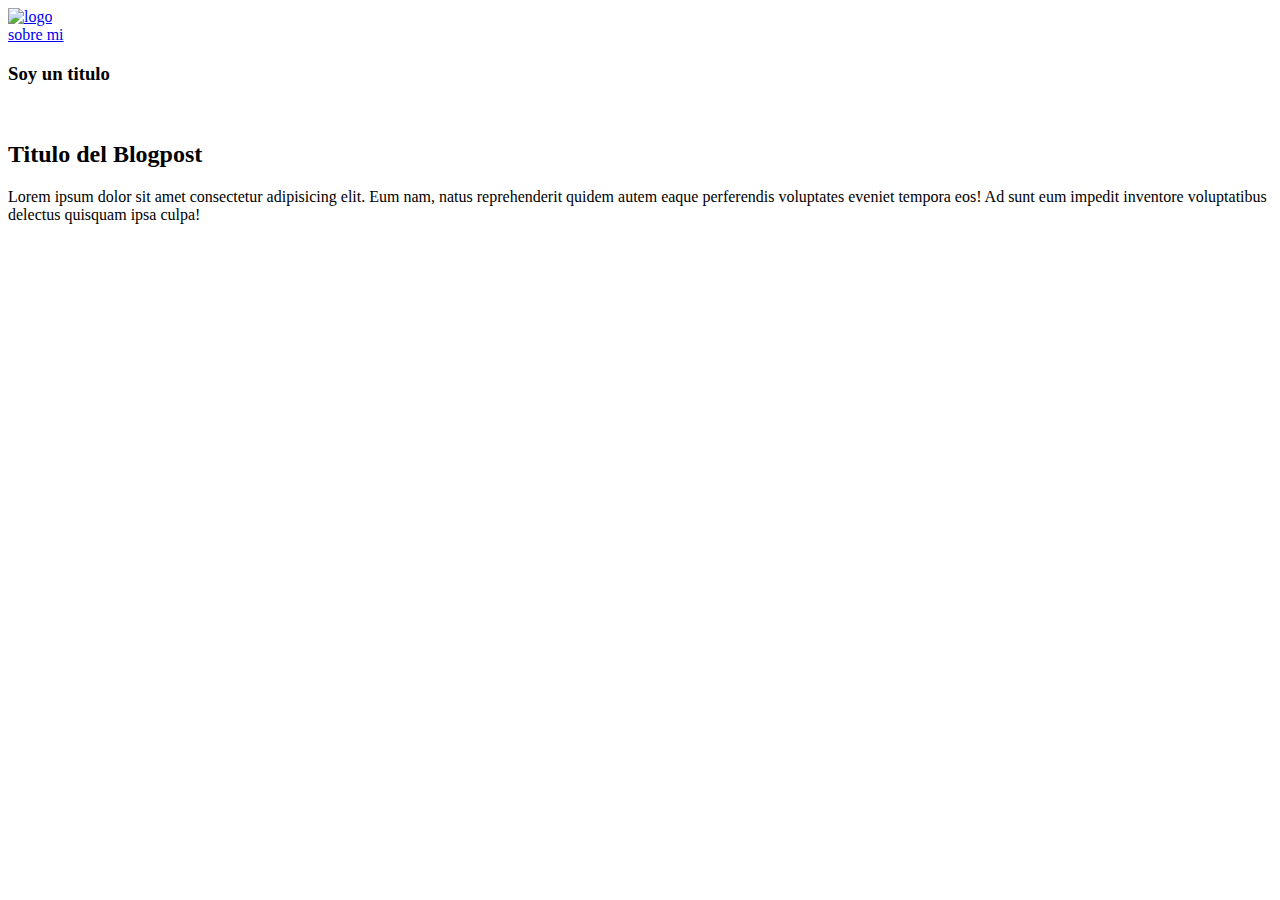
==== Blogs.html @ 1cee389a "creando los textos2" ====
<!DOCTYPE html>
<html lang="en">
<head>
    <meta charset="UTF-8">
    <meta name="viewport" content="width=device-width, initial-scale=1.0">
    <title>Mi Blog</title>
    <link rel="stylesheet" href="css/main.css">
    <link rel="stylesheet" href="css/font/flaticon.css">
</head>
<body>
    <header>
        <section class="header-icons-container">
            <div class="icons">
                <a href=""><span class="flaticon-001-facebook"></span></a>
                <a href=""><span class="flaticon-002-twitter"></span></a>
                <a href=""><span class="flaticon-011-instagram"></span></a>
                <a href=""><span class="flaticon-010-linkedin"></span></a>
                <a href=""><span class="flaticon-008-youtube"></span></a>
            </div>
        </section>
        <nav>
            <section class="nav-logo-container">
               <a href="/"><img src="assets/img/Logo-negro.png" alt="logo"></a>
            </section>
            <section class="profile-link">
                <a href="perfil.html">sobre mi</a>
            </section>
        </nav>
    </header>
    <main class="blogs-main">
        <section class="blogs-news-container">
            <div class="blogs-name-new">
                <h3>Soy un titulo</h3>
                <div class="blogs-news-img-container">
                    <img src="" alt="">
                </div>
                <div class="blogs-news-info-container">
                    <h2>Titulo del Blogpost</h2>
                    <p>Lorem ipsum dolor sit amet consectetur adipisicing elit. Eum nam, natus reprehenderit quidem autem eaque perferendis voluptates eveniet tempora eos! Ad sunt eum impedit inventore voluptatibus delectus quisquam ipsa culpa!</p>
                    <a href="" class="blogs-button"></a>
                </div>
            </div>
        </section>
        <section class="blogs-post-container">
            <div>
                <h3></h3>
                <article class="post-container">
                    <img src="" alt="">
                    <p></p>
                    <p></p>
                    <a href=""></a>
                </article>
                <article class="post-container">
                    <img src="" alt="">
                    <p></p>
                    <p></p>
                    <a href=""></a>
                </article>
                <article class="post-container">
                    <img src="" alt="">
                    <p></p>
                    <p></p>
                    <a href=""></a>
                </article>
                <article class="post-container">
                    <img src="" alt="">
                    <p></p>
                    <p></p>
                    <a href=""></a>
                </article>
                <article class="post-container">
                    <img src="" alt="">
                    <p></p>
                    <p></p>
                    <a href=""></a>
                </article>
                <article class="post-container">
                    <img src="" alt="">
                    <p></p>
                    <p></p>
                    <a href=""></a>
                </article>
            </div>
        </section>
    </main>
    <footer>
        <p></p>
    </footer>

</body>
</html>
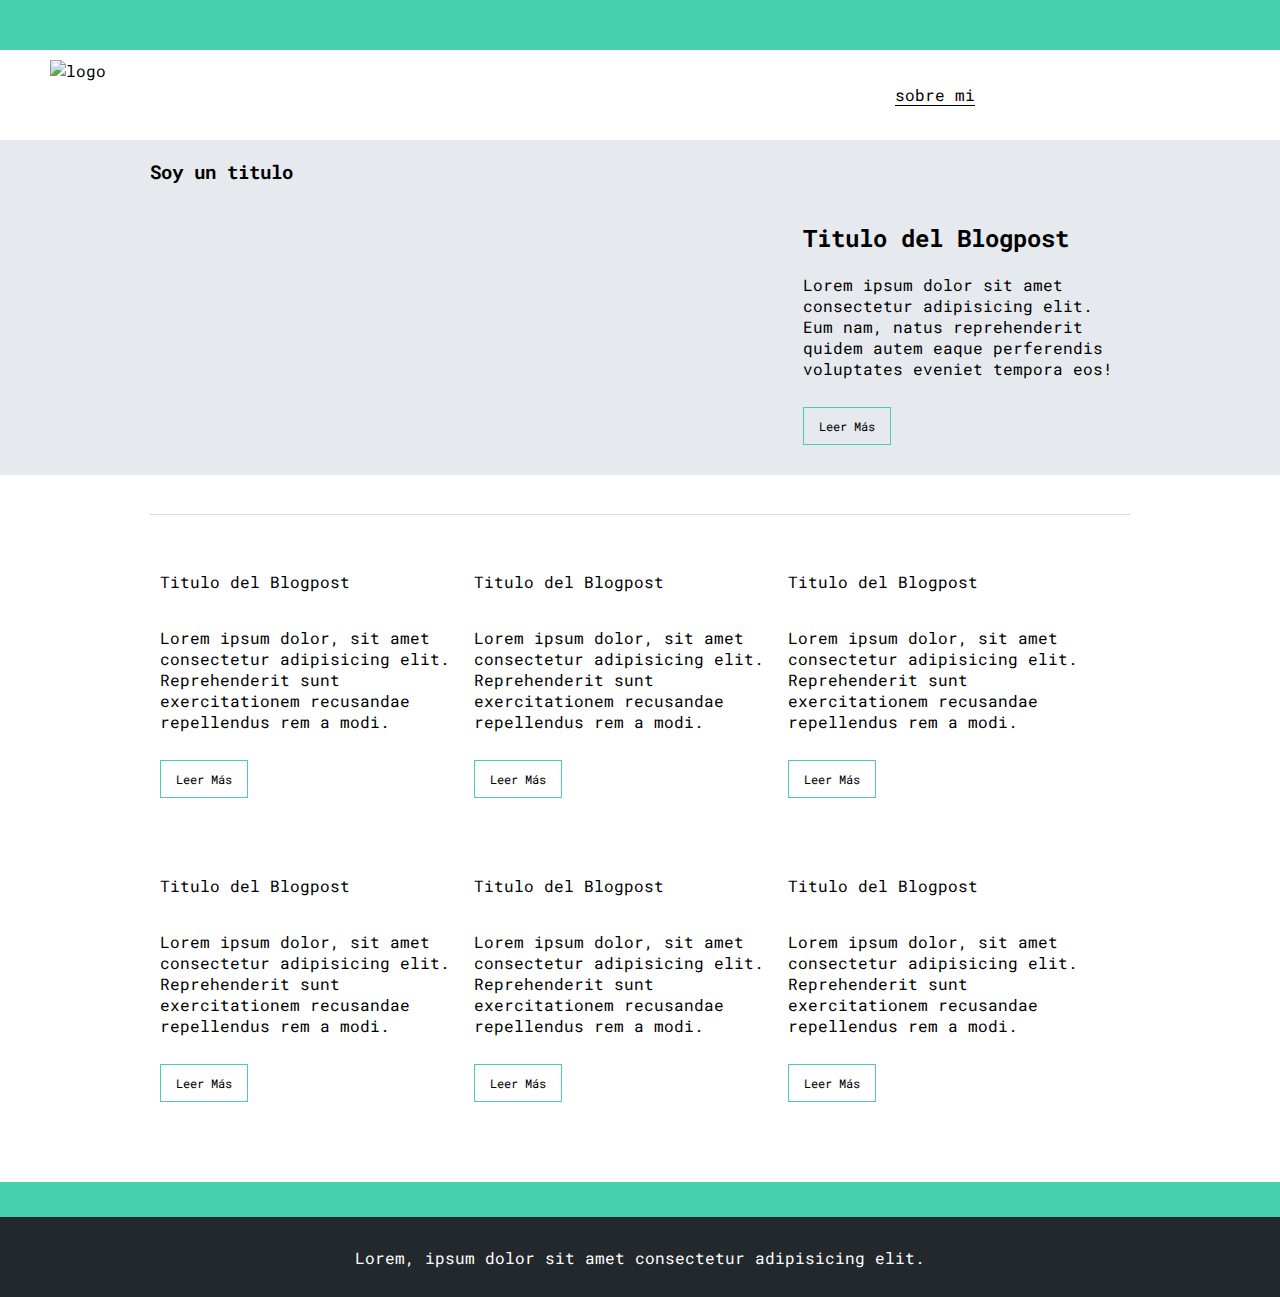
==== commit f116817f: "acomodando el grid container general" ====
--- a/Blogs.html
+++ b/Blogs.html
@@ -7,7 +7,7 @@
     <link rel="stylesheet" href="css/main.css">
     <link rel="stylesheet" href="css/font/flaticon.css">
 </head>
-<body>
+<body class="home-body">
     <header>
         <section class="header-icons-container">
             <div class="icons">
@@ -29,62 +29,63 @@
     </header>
     <main class="blogs-main">
         <section class="blogs-news-container">
-            <div class="blogs-name-new">
+            <div class="grid-container blogs-name-new">
                 <h3>Soy un titulo</h3>
                 <div class="blogs-news-img-container">
-                    <img src="" alt="">
+                    <img src="assets/img/main-news-img.png" alt="">
                 </div>
                 <div class="blogs-news-info-container">
                     <h2>Titulo del Blogpost</h2>
-                    <p>Lorem ipsum dolor sit amet consectetur adipisicing elit. Eum nam, natus reprehenderit quidem autem eaque perferendis voluptates eveniet tempora eos! Ad sunt eum impedit inventore voluptatibus delectus quisquam ipsa culpa!</p>
-                    <a href="" class="blogs-button"></a>
+                    <p>Lorem ipsum dolor sit amet consectetur adipisicing elit. Eum nam, natus reprehenderit quidem autem eaque perferendis voluptates eveniet tempora eos!</p>
+                    <a href="" class="blogs-button">Leer Más</a>
                 </div>
             </div>
         </section>
         <section class="blogs-post-container">
-            <div>
+            <div class="grid-container">
                 <h3></h3>
                 <article class="post-container">
-                    <img src="" alt="">
-                    <p></p>
-                    <p></p>
-                    <a href=""></a>
+                    <img src="assets/img/post-1.jpg" alt="">
+                    <p>Titulo del Blogpost</p>
+                    <p>Lorem ipsum dolor, sit amet consectetur adipisicing elit. Reprehenderit sunt exercitationem recusandae repellendus rem a modi.</p>
+                    <a href="" class="blogs-button">Leer Más</a>
                 </article>
                 <article class="post-container">
-                    <img src="" alt="">
-                    <p></p>
-                    <p></p>
-                    <a href=""></a>
+                    <img src="assets/img/post-1.jpg" alt="">
+                    <p>Titulo del Blogpost</p>
+                    <p>Lorem ipsum dolor, sit amet consectetur adipisicing elit. Reprehenderit sunt exercitationem recusandae repellendus rem a modi.</p>
+                    <a href="" class="blogs-button">Leer Más</a>
                 </article>
                 <article class="post-container">
-                    <img src="" alt="">
-                    <p></p>
-                    <p></p>
-                    <a href=""></a>
+                    <img src="assets/img/post-1.jpg" alt="">
+                    <p>Titulo del Blogpost</p>
+                    <p>Lorem ipsum dolor, sit amet consectetur adipisicing elit. Reprehenderit sunt exercitationem recusandae repellendus rem a modi.</p>
+                    <a href="" class="blogs-button">Leer Más</a>
                 </article>
                 <article class="post-container">
-                    <img src="" alt="">
-                    <p></p>
-                    <p></p>
-                    <a href=""></a>
+                    <img src="assets/img/post-1.jpg" alt="">
+                    <p>Titulo del Blogpost</p>
+                    <p>Lorem ipsum dolor, sit amet consectetur adipisicing elit. Reprehenderit sunt exercitationem recusandae repellendus rem a modi.</p>
+                    <a href="" class="blogs-button">Leer Más</a>
                 </article>
                 <article class="post-container">
-                    <img src="" alt="">
-                    <p></p>
-                    <p></p>
-                    <a href=""></a>
+                    <img src="assets/img/post-1.jpg" alt="">
+                    <p>Titulo del Blogpost</p>
+                    <p>Lorem ipsum dolor, sit amet consectetur adipisicing elit. Reprehenderit sunt exercitationem recusandae repellendus rem a modi.</p>
+                    <a href="" class="blogs-button">Leer Más</a>
                 </article>
                 <article class="post-container">
-                    <img src="" alt="">
-                    <p></p>
-                    <p></p>
-                    <a href=""></a>
+                    <img src="assets/img/post-1.jpg" alt="">
+                    <p>Titulo del Blogpost</p>
+                    <p>Lorem ipsum dolor, sit amet consectetur adipisicing elit. Reprehenderit sunt exercitationem recusandae repellendus rem a modi.</p>
+                    <a href="" class="blogs-button">Leer Más</a>
                 </article>
+                
             </div>
         </section>
     </main>
     <footer>
-        <p></p>
+        <p>Lorem, ipsum dolor sit amet consectetur adipisicing elit.</p>
     </footer>
 
 </body>
--- a/css/main.css
+++ b/css/main.css
@@ -0,0 +1,200 @@
+@import url('https://fonts.googleapis.com/css2?family=Roboto+Condensed:wght@400;700&family=Roboto+Mono:wght@400;500;700&family=Roboto+Slab:wght@400;500;700&family=Roboto:wght@400;500;700&display=swap');
+
+body{
+    font-family: 'Roboto Mono', monospace;
+    margin: 0;
+    padding: 0;
+}
+
+.grid-container{
+    max-width: 980px;
+    margin: auto;
+}
+
+.home-body{
+    /* position: fixed; */
+    top: 0;
+    bottom: 0;
+    right: 0;
+    left: 0;
+}
+
+
+a{
+    text-decoration: none;
+    display: inline;
+    color: black;
+}
+
+header{
+    width: 100%;
+    height: 140px;
+    display: grid;
+    grid-template-rows: 1fr 1fr;
+}
+
+header .header-icons-container{
+    width: 100%;
+    height: 50px;
+    display: grid;
+    background-color: #48cfad;
+}
+
+header .header-icons-container .icons{
+    width: 300px;
+    height: auto;
+    display: flex;
+    justify-items: flex-end;
+    align-items: center;
+    justify-content: space-between;
+    justify-self: end;
+    margin-right: 50px;
+}
+
+header .icons span{
+    color: white;
+}
+
+nav{
+    display: grid;
+    grid-template-columns: 1fr 1fr;
+    height: 90px;
+}
+
+nav .nav-logo-container{
+    margin-left: 50px;
+}
+
+nav .nav-logo-container img{
+    width: 220px;
+    margin-top: 10px;
+}
+
+nav .profile-link{
+    display: flex;
+    align-items: center;
+    justify-content: center;
+    margin-right: 50px;
+}
+
+nav .profile-link a{
+    color: black;
+    border-bottom: 1px solid black;
+}
+
+.home-main{
+    display: grid;
+    grid-template-columns: 1fr 4fr 1fr;
+    height: 100%;
+    background-image: url(../assets/img/Cover.png);
+    background-position: center;
+    background-repeat: no-repeat;
+    background-size: cover;
+}
+
+.home-main section{
+    display: grid;
+    grid-column: 2;
+    justify-items: center;
+    height: 350px;
+    margin-top: 80px;
+}
+
+.home-main-text{
+    font-family: 'Roboto Mono', monospace;
+    font-size: 30px;
+    font-weight: 700;
+    letter-spacing: 10px;
+    color:white;
+    text-align: center;
+}
+
+.home-main-button{
+    width: 110px;
+    height: 50px;
+    background-color: #48cfad;
+    display: grid;
+    align-items: center;
+}
+
+.home-main-button a{
+    font-weight: bold;
+    font-size: 18px;
+}
+
+.blogs-main{
+    display: grid;
+
+}
+
+.blogs-news-container{
+    background-color: #e6e9ed;
+    padding: 0 50px 40px;
+}
+
+.blogs-name-new{
+    display: grid;
+    grid-template-columns: 2fr 1fr;
+    grid-template-rows: 2fr;
+}
+
+.blogs-news-img-container{
+    grid-column: 1;
+}
+
+.blogs-news-img-container img{
+    width: 85%;
+}
+
+.blogs-news-info-container{
+    grid-column: 2;
+}
+
+.blogs-news-info-container p{
+    margin-bottom: 35px;
+}
+
+.blogs-post-container{
+    padding:  0 50px 40px;
+}
+
+.blogs-button{
+    border: 1px solid #48cfad;
+    padding: 10px 15px;
+    font-size: 12px;
+}
+
+.blogs-post-container h3{
+    border-bottom: 1px solid #d9dde3;
+    padding-bottom: 20px;
+    text-align: center;
+}
+
+.blogs-post-container .post-container{
+    display: inline-block;
+    padding-left: 10px;
+    max-width: 30%;
+    margin-bottom: 50px;
+}
+
+.blogs-post-container .post-container p{
+    margin-bottom: 35px;
+}
+
+.blogs-post-container .post-container img{
+    width: 100%;
+}
+
+footer{
+    width: 100%;
+    height: 80px;
+    background-color:#23282d;
+    border-top: 35px solid #48cfad;
+    text-align: center;
+}
+
+footer p{
+    color: white;
+    margin-top: 30px;
+
+}